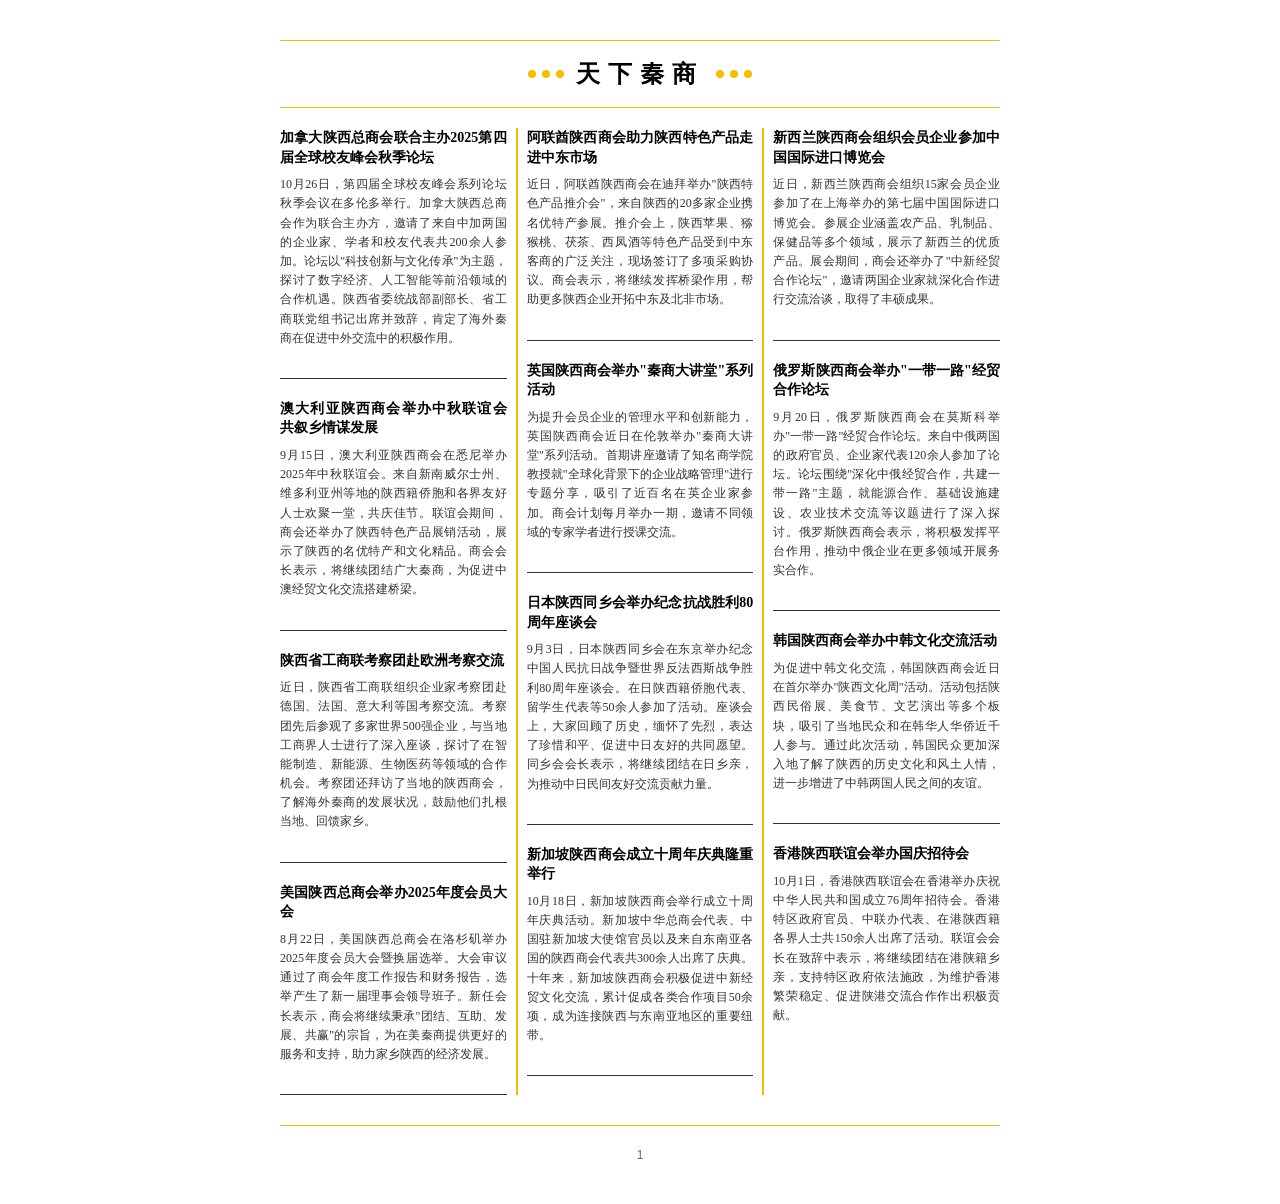
==== index.html @ 11fb44ae "feat: 生成杂志新闻版面模板 Co-authored-by: traeagent <traeagent@users.noreply.github.com>" ====
<!DOCTYPE html>
<html lang="zh-CN">
<head>
    <meta charset="UTF-8">
    <meta name="viewport" content="width=device-width, initial-scale=1.0">
    <title>天下秦商 - 秦商动态</title>
    <link rel="stylesheet" href="style.css">
</head>
<body>
    <div class="page-container">
        <header class="page-header">
            <div class="header-line"></div>
            <div class="header-title-wrapper">
                <div class="title-dots left-dots">
                    <span class="dot"></span>
                    <span class="dot"></span>
                    <span class="dot"></span>
                </div>
                <h1 class="column-title">天下秦商</h1>
                <div class="title-dots right-dots">
                    <span class="dot"></span>
                    <span class="dot"></span>
                    <span class="dot"></span>
                </div>
            </div>
            <div class="header-line"></div>
        </header>

        <main class="content-area" id="contentArea">
            <div class="loading">加载中...</div>
        </main>

        <footer class="page-footer">
            <div class="page-number" id="pageNumber">1</div>
        </footer>
    </div>

    <script src="render.js"></script>
</body>
</html>
---- style.css ----
:root {
    --page-width: 800px;
    --page-margin: 40px;
    --column-count: 3;
    --column-gap: 20px;
    --column-rule-width: 2px;
    --column-rule-color: #F0C000;
    --primary-color: #F0C000;
    --title-color: #000000;
    --text-color: #333333;
    --divider-color: #333333;
    --font-family-serif: "SimSun", "STSong", "Songti SC", "Noto Serif CJK SC", serif;
    --font-family-sans: "Microsoft YaHei", "PingFang SC", "Noto Sans CJK SC", sans-serif;
}

* {
    margin: 0;
    padding: 0;
    box-sizing: border-box;
}

body {
    font-family: var(--font-family-serif);
    background-color: #FFFFFF;
    color: var(--text-color);
    line-height: 1.5;
}

.page-container {
    max-width: var(--page-width);
    margin: 0 auto;
    padding: var(--page-margin);
    background-color: #FFFFFF;
    min-height: 100vh;
    position: relative;
}

.page-header {
    text-align: center;
    margin-bottom: 20px;
}

.header-line {
    height: 1px;
    background-color: var(--primary-color);
    width: 100%;
}

.header-title-wrapper {
    display: flex;
    align-items: center;
    justify-content: center;
    gap: 12px;
    padding: 15px 0;
}

.title-dots {
    display: flex;
    gap: 6px;
}

.dot {
    width: 8px;
    height: 8px;
    background-color: var(--primary-color);
    border-radius: 50%;
}

.column-title {
    font-family: var(--font-family-serif);
    font-size: 24px;
    font-weight: bold;
    color: var(--title-color);
    letter-spacing: 8px;
}

.content-area {
    column-count: var(--column-count);
    column-gap: var(--column-gap);
    column-rule: var(--column-rule-width) solid var(--column-rule-color);
}

.article-card {
    break-inside: avoid;
    margin-bottom: 20px;
    padding-bottom: 20px;
    border-bottom: 1px solid var(--divider-color);
}

.article-card:last-child {
    border-bottom: none;
    margin-bottom: 0;
    padding-bottom: 0;
}

.article-title {
    font-family: var(--font-family-serif);
    font-size: 14px;
    font-weight: bold;
    color: var(--title-color);
    margin-bottom: 8px;
    line-height: 1.4;
    text-align: justify;
}

.article-content {
    font-family: var(--font-family-serif);
    font-size: 12px;
    color: var(--text-color);
    line-height: 1.6;
    text-align: justify;
    margin-bottom: 10px;
}

.article-image {
    width: 100%;
    height: auto;
    display: block;
    margin-top: 10px;
    object-fit: cover;
}

.loading {
    font-size: 14px;
    color: #666;
    text-align: center;
    padding: 40px;
}

.page-footer {
    text-align: center;
    margin-top: 30px;
    padding-top: 20px;
    border-top: 1px solid var(--primary-color);
}

.page-number {
    font-family: var(--font-family-sans);
    font-size: 12px;
    color: #666;
}

@media print {
    .page-container {
        max-width: none;
        width: 100%;
        margin: 0;
        padding: 20px;
    }

    .content-area {
        column-count: var(--column-count);
    }

    .page-footer {
        position: fixed;
        bottom: 20px;
        left: 0;
        right: 0;
    }
}

@media screen and (max-width: 768px) {
    :root {
        --column-count: 2;
        --page-width: 100%;
        --page-margin: 15px;
    }

    .column-title {
        font-size: 20px;
        letter-spacing: 4px;
    }
}

@media screen and (max-width: 480px) {
    :root {
        --column-count: 1;
    }

    .column-title {
        font-size: 18px;
        letter-spacing: 2px;
    }
}
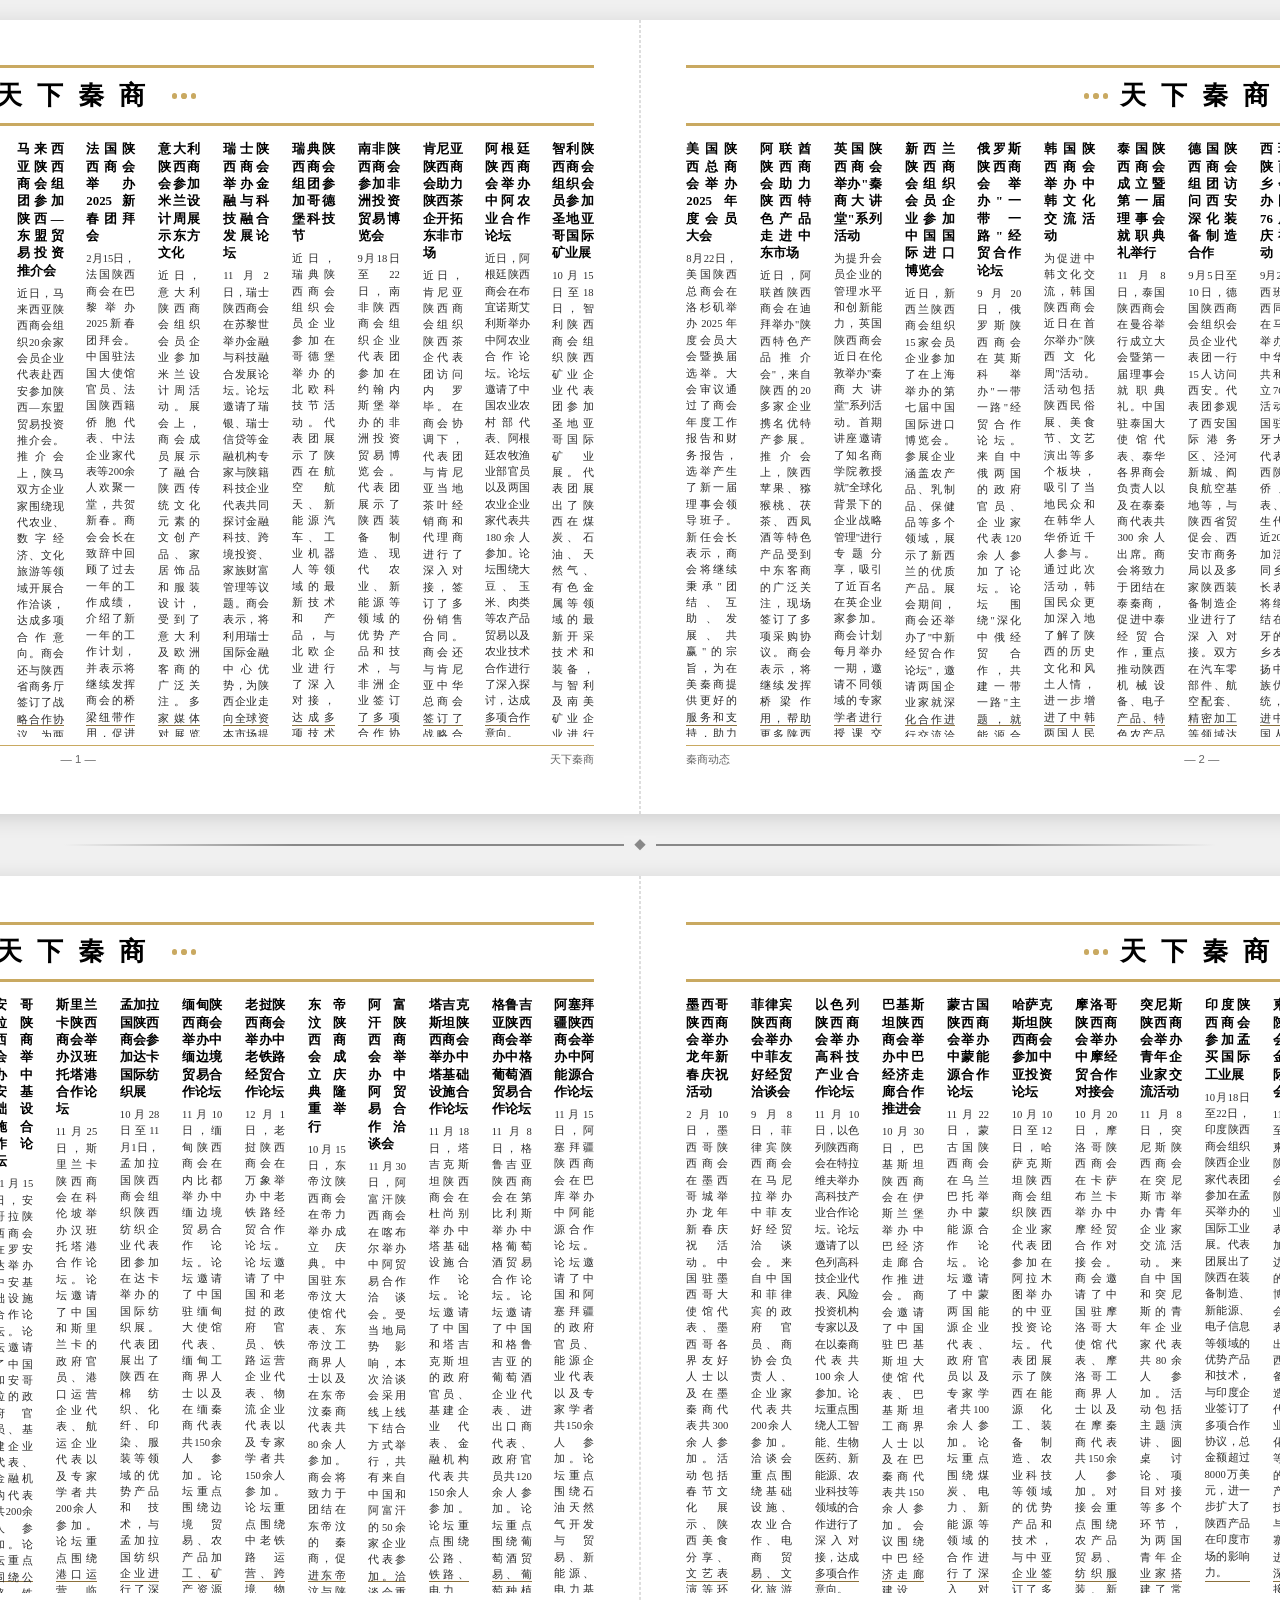
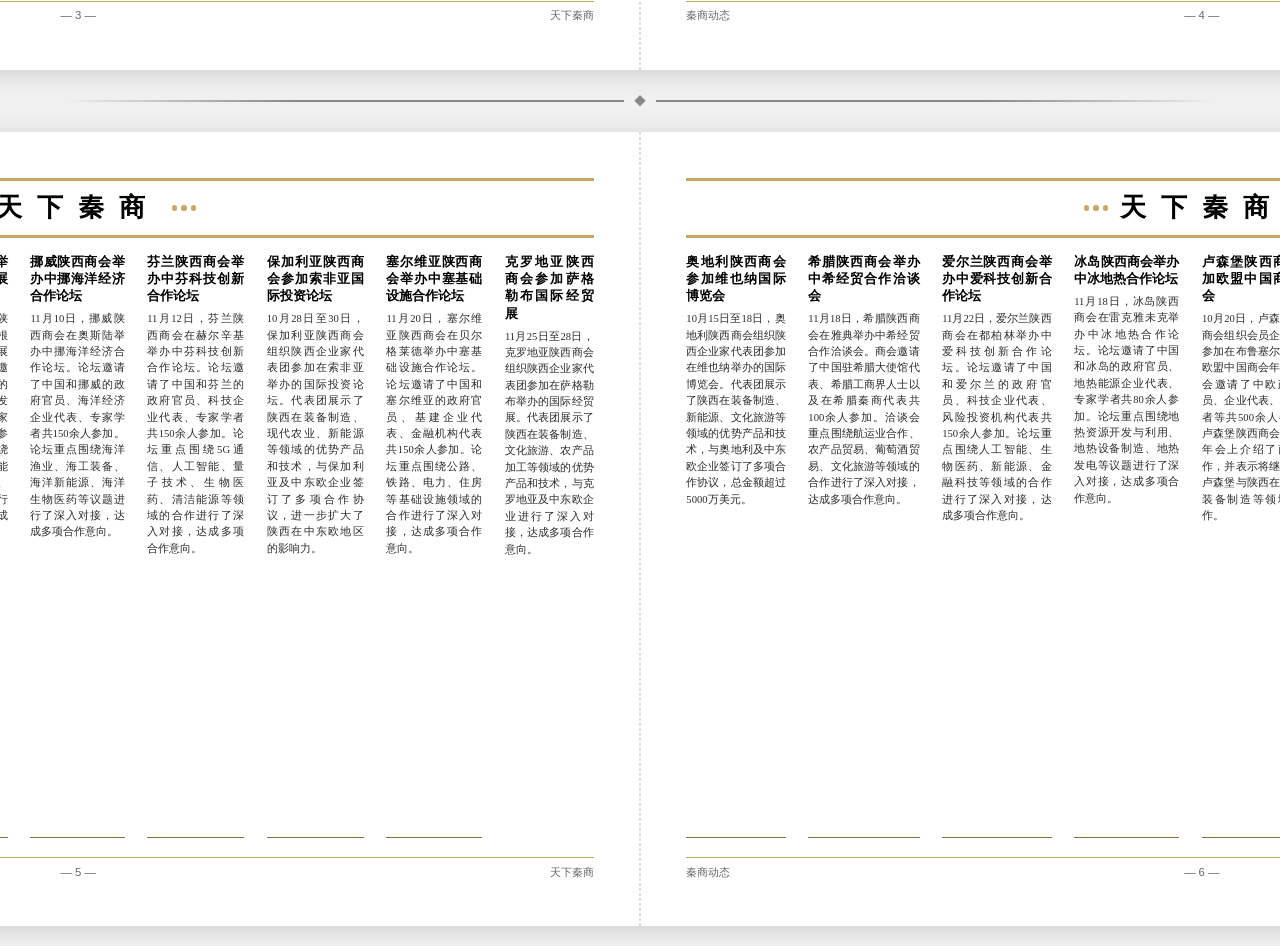
==== commit b21037ce: "feat: 生成杂志新闻版面模板 Co-authored-by: traeagent <traeagent@users.noreply.github.com>" ====
--- a/index.html
+++ b/index.html
@@ -7,34 +7,9 @@
     <link rel="stylesheet" href="style.css">
 </head>
 <body>
-    <div class="page-container">
-        <header class="page-header">
-            <div class="header-line"></div>
-            <div class="header-title-wrapper">
-                <div class="title-dots left-dots">
-                    <span class="dot"></span>
-                    <span class="dot"></span>
-                    <span class="dot"></span>
-                </div>
-                <h1 class="column-title">天下秦商</h1>
-                <div class="title-dots right-dots">
-                    <span class="dot"></span>
-                    <span class="dot"></span>
-                    <span class="dot"></span>
-                </div>
-            </div>
-            <div class="header-line"></div>
-        </header>
-
-        <main class="content-area" id="contentArea">
-            <div class="loading">加载中...</div>
-        </main>
-
-        <footer class="page-footer">
-            <div class="page-number" id="pageNumber">1</div>
-        </footer>
+    <div class="spread-container" id="spreadContainer">
+        <div class="loading">加载中...</div>
     </div>
-
     <script src="render.js"></script>
 </body>
-</html>+</html>
--- a/style.css
+++ b/style.css
@@ -1,15 +1,19 @@
 :root {
-    --page-width: 800px;
-    --page-margin: 40px;
+    /* A4 landscape dimensions: 297mm × 210mm */
+    --page-width: 297mm;
+    --page-height: 210mm;
+    --spread-width: 594mm;
+    --page-margin: 12mm;
     --column-count: 3;
-    --column-gap: 20px;
-    --column-rule-width: 2px;
-    --column-rule-color: #F0C000;
-    --primary-color: #F0C000;
+    --column-gap: 6mm;
+    --column-rule-width: 0.5mm;
+    --column-rule-color: #B8A060;
+    --primary-color: #C9A961;
     --title-color: #000000;
-    --text-color: #333333;
-    --divider-color: #333333;
-    --font-family-serif: "SimSun", "STSong", "Songti SC", "Noto Serif CJK SC", serif;
+    --text-color: #2B2B2B;
+    --divider-color: #8B6F3A;
+    --header-line-color: #C9A961;
+    --font-family-serif: "SimSun", "STSong", "Songti SC", "Noto Serif CJK SC", "Source Han Serif SC", serif;
     --font-family-sans: "Microsoft YaHei", "PingFang SC", "Noto Sans CJK SC", sans-serif;
 }
 
@@ -19,30 +23,80 @@
     box-sizing: border-box;
 }
 
+html, body {
+    background-color: #F0F0F0;
+    font-family: var(--font-family-serif);
+}
+
 body {
-    font-family: var(--font-family-serif);
-    background-color: #FFFFFF;
     color: var(--text-color);
     line-height: 1.5;
-}
-
-.page-container {
-    max-width: var(--page-width);
-    margin: 0 auto;
+    padding: 20px 0;
+}
+
+.spread-container {
+    display: flex;
+    flex-direction: column;
+    align-items: center;
+    gap: 0;
+}
+
+.spread-divider {
+    width: 90%;
+    max-width: 700mm;
+    height: 2px;
+    background: linear-gradient(to right, transparent, #888 20%, #888 80%, transparent);
+    margin: 8mm 0;
+    position: relative;
+}
+
+.spread-divider::after {
+    content: "◆";
+    position: absolute;
+    left: 50%;
+    top: 50%;
+    transform: translate(-50%, -50%);
+    background: #F0F0F0;
+    color: #888;
+    padding: 0 10px;
+    font-size: 12px;
+}
+
+.spread {
+    width: var(--spread-width);
+    height: var(--page-height);
+    background-color: #FFFFFF;
+    display: flex;
+    position: relative;
+    box-shadow: 0 4px 20px rgba(0, 0, 0, 0.15);
+    overflow: hidden;
+}
+
+.page {
+    width: var(--page-width);
+    height: var(--page-height);
+    background-color: #FFFFFF;
+    position: relative;
+    display: flex;
+    flex-direction: column;
     padding: var(--page-margin);
-    background-color: #FFFFFF;
-    min-height: 100vh;
-    position: relative;
+}
+
+.page-left {
+    border-right: 1px dashed #DDD;
+}
+
+.page-right {
+    border-left: 1px dashed #DDD;
 }
 
 .page-header {
-    text-align: center;
-    margin-bottom: 20px;
+    margin-bottom: 4mm;
 }
 
 .header-line {
-    height: 1px;
-    background-color: var(--primary-color);
+    height: 0.8mm;
+    background-color: var(--header-line-color);
     width: 100%;
 }
 
@@ -50,41 +104,45 @@
     display: flex;
     align-items: center;
     justify-content: center;
-    gap: 12px;
-    padding: 15px 0;
+    gap: 3mm;
+    padding: 2mm 0;
 }
 
 .title-dots {
     display: flex;
-    gap: 6px;
+    gap: 1mm;
 }
 
 .dot {
-    width: 8px;
-    height: 8px;
+    width: 1.5mm;
+    height: 1.5mm;
     background-color: var(--primary-color);
     border-radius: 50%;
 }
 
 .column-title {
     font-family: var(--font-family-serif);
-    font-size: 24px;
+    font-size: 7mm;
     font-weight: bold;
     color: var(--title-color);
-    letter-spacing: 8px;
-}
-
-.content-area {
+    letter-spacing: 4mm;
+}
+
+.page-content {
+    flex: 1;
+    display: flex;
     column-count: var(--column-count);
     column-gap: var(--column-gap);
     column-rule: var(--column-rule-width) solid var(--column-rule-color);
+    column-fill: auto;
+    overflow: hidden;
 }
 
 .article-card {
     break-inside: avoid;
-    margin-bottom: 20px;
-    padding-bottom: 20px;
-    border-bottom: 1px solid var(--divider-color);
+    margin-bottom: 3mm;
+    padding-bottom: 3mm;
+    border-bottom: 0.3mm solid var(--divider-color);
 }
 
 .article-card:last-child {
@@ -95,91 +153,118 @@
 
 .article-title {
     font-family: var(--font-family-serif);
-    font-size: 14px;
+    font-size: 3.4mm;
     font-weight: bold;
     color: var(--title-color);
-    margin-bottom: 8px;
-    line-height: 1.4;
+    margin-bottom: 1.5mm;
+    line-height: 1.35;
     text-align: justify;
 }
 
 .article-content {
     font-family: var(--font-family-serif);
-    font-size: 12px;
+    font-size: 2.8mm;
     color: var(--text-color);
-    line-height: 1.6;
+    line-height: 1.55;
     text-align: justify;
-    margin-bottom: 10px;
+    margin-bottom: 1.5mm;
+}
+
+.article-image-wrapper {
+    margin-top: 1.5mm;
+    break-inside: avoid;
 }
 
 .article-image {
     width: 100%;
     height: auto;
     display: block;
-    margin-top: 10px;
+    max-height: 28mm;
     object-fit: cover;
+    border: 0.2mm solid #DDD;
+}
+
+.page-footer {
+    text-align: center;
+    margin-top: 2mm;
+    padding-top: 1.5mm;
+    border-top: 0.5mm solid var(--primary-color);
+    display: flex;
+    justify-content: space-between;
+    align-items: center;
+    font-family: var(--font-family-sans);
+    font-size: 3mm;
+    color: #666;
+}
+
+.page-footer-left, .page-footer-right {
+    flex: 1;
+}
+
+.page-footer-center {
+    flex: 1;
+    text-align: center;
+}
+
+.page-footer-left {
+    text-align: left;
+}
+
+.page-footer-right {
+    text-align: right;
 }
 
 .loading {
-    font-size: 14px;
+    font-size: 4mm;
     color: #666;
     text-align: center;
-    padding: 40px;
-}
-
-.page-footer {
-    text-align: center;
-    margin-top: 30px;
-    padding-top: 20px;
-    border-top: 1px solid var(--primary-color);
-}
-
-.page-number {
+    padding: 20mm;
     font-family: var(--font-family-sans);
-    font-size: 12px;
-    color: #666;
-}
-
+}
+
+/* Print styles */
 @media print {
-    .page-container {
-        max-width: none;
-        width: 100%;
+    html, body {
+        background-color: #FFFFFF;
+        padding: 0;
+    }
+
+    .spread {
+        box-shadow: none;
+        page-break-after: always;
         margin: 0;
-        padding: 20px;
-    }
-
-    .content-area {
-        column-count: var(--column-count);
-    }
-
-    .page-footer {
-        position: fixed;
-        bottom: 20px;
-        left: 0;
-        right: 0;
-    }
-}
-
-@media screen and (max-width: 768px) {
-    :root {
-        --column-count: 2;
-        --page-width: 100%;
-        --page-margin: 15px;
-    }
-
-    .column-title {
-        font-size: 20px;
-        letter-spacing: 4px;
-    }
-}
-
-@media screen and (max-width: 480px) {
-    :root {
-        --column-count: 1;
-    }
-
-    .column-title {
-        font-size: 18px;
-        letter-spacing: 2px;
-    }
-}+    }
+
+    .spread-divider {
+        display: none;
+    }
+
+    .spread:last-child {
+        page-break-after: auto;
+    }
+}
+
+/* Responsive for screen preview */
+@media screen and (max-width: 1200px) {
+    .spread {
+        transform: scale(0.7);
+        transform-origin: top center;
+        margin-bottom: -30%;
+    }
+}
+
+@media screen and (max-width: 900px) {
+    .spread {
+        transform: scale(0.5);
+        transform-origin: top center;
+        margin-bottom: -50%;
+    }
+}
+
+@media screen and (max-width: 600px) {
+    .spread {
+        transform: scale(0.35);
+        transform-origin: top center;
+        margin-bottom: -65%;
+    }
+}
